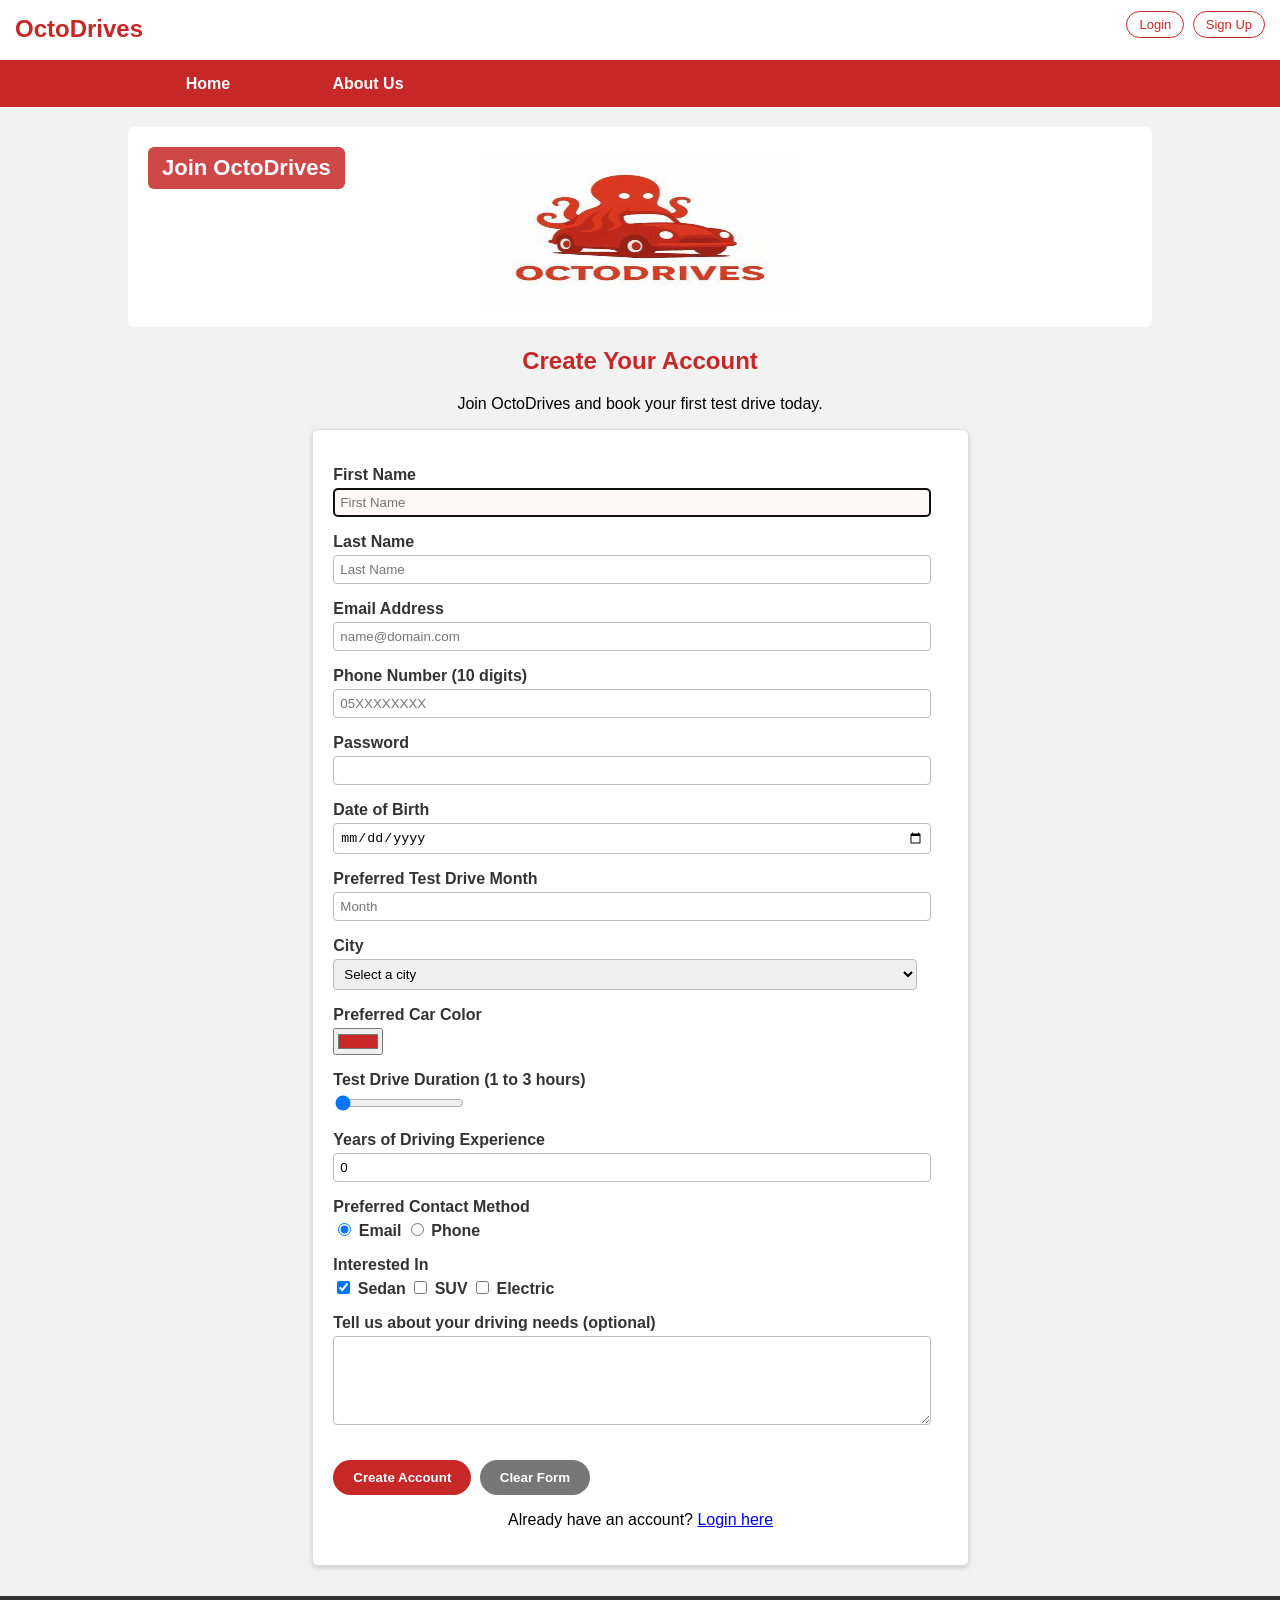
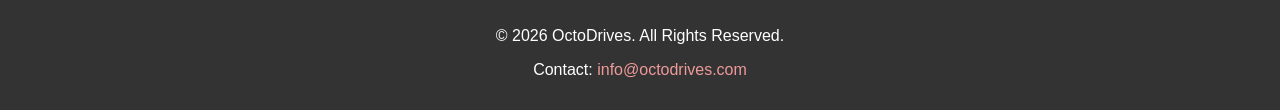
==== signup.html @ 122ed624 "Uploaded Assignment 2 content" ====
<!DOCTYPE html>
<html lang="en">
<head>
<meta charset="UTF-8">
<meta name="author" content="Osama Alswaidi, Naif Alnajar">
<title>OctoDrives - Sign Up</title>
<link rel="stylesheet" type="text/css" href="css/style.css">
</head>
<body>

<header>
    <div class="logo">OctoDrives</div>
    <div class="header-links">
        <a href="login.html">Login</a>
        <a href="signup.html">Sign Up</a>
    </div>
</header>

<nav>
    <ul>
        <li>
            <a href="index.html">Home</a>
            <ul>
                <li><a href="index.html#about">The Project</a></li>
                <li><a href="index.html#features">Features</a></li>
                <li><a href="index.html#compare">Compare</a></li>
                <li><a href="index.html#how">How It Works</a></li>
            </ul>
        </li>
        <li>
            <a href="about.html">About Us</a>
            <ul>
                <li><a href="about.html#mission">Mission</a></li>
                <li><a href="about.html#vision">Vision</a></li>
                <li><a href="about.html#team">Team</a></li>
                <li><a href="about.html#contact">Contact</a></li>
            </ul>
        </li>
    </ul>
</nav>

<div class="container">

    <div class="banner-box">
        <a href="about.html">
            <img src="images/signup-banner.jpeg" alt="OctoDrives sign up banner - go to About Us" width="900" height="200" class="banner">
            <span class="banner-text">Join OctoDrives</span>
        </a>
    </div>

    <h2 style="text-align:center;">Create Your Account</h2>
    <p style="text-align:center;">Join OctoDrives and book your first test drive today.</p>

    <form method="post" action="index.html" autocomplete="on">

        <p>
            <label for="fname">First Name</label>
            <input type="text" id="fname" name="fname" class="field" size="25" maxlength="30" placeholder="First Name" autofocus required>
        </p>
        <p>
            <label for="lname">Last Name</label>
            <input type="text" id="lname" name="lname" class="field" size="25" maxlength="30" placeholder="Last Name" required>
        </p>
        <p>
            <label for="email">Email Address</label>
            <input type="email" id="email" name="email" class="field" placeholder="name@domain.com" required>
        </p>
        <p>
            <label for="phone">Phone Number (10 digits)</label>
            <input type="tel" id="phone" name="phone" class="field" placeholder="05XXXXXXXX" pattern="[0-9]{10}" required>
        </p>
        <p>
            <label for="pwd">Password</label>
            <input type="password" id="pwd" name="pwd" class="field" required>
        </p>
        <p>
            <label for="dob">Date of Birth</label>
            <input type="date" id="dob" name="dob" class="field">
        </p>
        <p>
            <label for="driveMonth">Preferred Test Drive Month</label>
            <input type="text" id="driveMonth" name="driveMonth" class="field" list="months" placeholder="Month">
            <datalist id="months">
                <option value="January"></option>
                <option value="February"></option>
                <option value="March"></option>
                <option value="April"></option>
                <option value="May"></option>
                <option value="June"></option>
                <option value="July"></option>
                <option value="August"></option>
                <option value="September"></option>
                <option value="October"></option>
                <option value="November"></option>
                <option value="December"></option>
            </datalist>
        </p>
        <p>
            <label for="city">City</label>
            <select id="city" name="city" class="field">
                <option value="">Select a city</option>
                <option value="Jeddah">Jeddah</option>
                <option value="Riyadh">Riyadh</option>
                <option value="Dammam">Dammam</option>
                <option value="Makkah">Makkah</option>
                <option value="Madinah">Madinah</option>
            </select>
        </p>
        <p>
            <label for="carColor">Preferred Car Color</label>
            <input type="color" id="carColor" name="carColor" value="#c62828">
        </p>
        <p>
            <label for="duration">Test Drive Duration (1 to 3 hours)</label>
            <input type="range" id="duration" name="duration" min="1" max="3" value="1">
        </p>
        <p>
            <label for="experience">Years of Driving Experience</label>
            <input type="number" id="experience" name="experience" class="field" min="0" max="60" step="1" value="0">
        </p>

        <p>
            <label>Preferred Contact Method</label>
            <input type="radio" id="email-r" name="contact" value="email" checked>
            <label for="email-r" style="display:inline;">Email</label>
            <input type="radio" id="phone-r" name="contact" value="phone">
            <label for="phone-r" style="display:inline;">Phone</label>
        </p>

        <p>
            <label>Interested In</label>
            <input type="checkbox" id="sedan" name="sedan" checked>
            <label for="sedan" style="display:inline;">Sedan</label>
            <input type="checkbox" id="suv" name="suv">
            <label for="suv" style="display:inline;">SUV</label>
            <input type="checkbox" id="electric" name="electric">
            <label for="electric" style="display:inline;">Electric</label>
        </p>

        <p>
            <label for="feedback">Tell us about your driving needs (optional)</label>
            <textarea id="feedback" name="feedback" class="field" rows="5" cols="40"></textarea>
        </p>

        <p>
            <input type="submit" value="Create Account" class="btn">
            <input type="reset" value="Clear Form" class="btn gray">
        </p>

        <p style="text-align:center;">
            Already have an account? <a href="login.html">Login here</a>
        </p>
    </form>

</div>

<footer>
    <p>&copy; 2026 OctoDrives. All Rights Reserved.</p>
    <p>Contact: <a href="mailto:info@octodrives.com">info@octodrives.com</a></p>
</footer>

</body>
</html>
---- css/style.css ----
body {
    font-family: Arial, Helvetica, sans-serif;
    background-color: #f2f2f2;
    margin: 0;
}

h1, h2 { color: #c62828; }

header {
    background-color: white;
    padding: 15px;
    height: 30px;
    border-bottom: 3px solid #c62828;
}

.logo {
    color: #c62828;
    font-size: 24px;
    font-weight: bold;
    display: inline;
}

.header-links { float: right; }

.header-links a {
    color: #c62828;
    text-decoration: none;
    border: 1px solid #c62828;
    padding: 5px 12px;
    margin-left: 4px;
    border-radius: 15px;
    font-size: 13px;
}

nav {
    background-color: #c62828;
    height: 44px;
    padding-left: 10%;
}

nav ul {
    list-style: none;
    margin: 0;
    padding: 0;
}

nav ul li {
    float: left;
    position: relative;
    width: 10em;
}

nav ul li a {
    color: white;
    text-decoration: none;
    padding: 12px 20px;
    display: block;
    font-weight: bold;
    text-align: center;
}

nav ul li a:hover { background-color: #8e0000; }

nav ul li ul {
    display: none;
    position: absolute;
    width: 10em;
    background-color: white;
    z-index: 100;
}

nav ul li:hover ul { display: block; }

nav ul li ul li { border-top: 1px solid #ddd; }

nav ul li ul li a {
    color: #333;
    padding: 10px 18px;
    font-weight: normal;
    text-align: left;
}

nav ul li ul li a:hover {
    background-color: #fbe9e7;
    color: #c62828;
}

.container {
    width: 80%;
    margin-left: 10%;
    margin-top: 20px;
    margin-bottom: 20px;
}

.card {
    background-color: white;
    padding: 20px;
    border: 1px solid #ddd;
    border-radius: 6px;
    margin-bottom: 15px;
    box-shadow: 0px 2px 5px #ccc;
}

.page-links {
    background-color: #fbe9e7;
    padding: 10px 15px;
    border-left: 4px solid #c62828;
    margin-bottom: 15px;
}

.page-links a { color: #c62828; margin-right: 12px; }

.banner-box {
    position: relative;
    height: 200px;
    margin-bottom: 15px;
}

img.banner {
    position: absolute;
    top: 0px;
    left: 0px;
    width: 100%;
    height: 200px;
    border-radius: 6px;
    z-index: 1;
}

.banner-text {
    position: absolute;
    top: 20px;
    left: 20px;
    z-index: 2;
    color: white;
    font-size: 22px;
    font-weight: bold;
    text-decoration: none;
    padding: 8px 14px;
    background-color: rgba(198, 40, 40, 0.85);
    border-radius: 6px;
}

table { width: 100%; }

caption {
    font-weight: bold;
    color: #c62828;
    text-align: left;
    padding-bottom: 5px;
}

th, td {
    border: 1px solid #ccc;
    padding: 8px;
    text-align: left;
}

th { background-color: #c62828; color: white; }

.alt { background-color: #fafafa; }

tfoot td {
    background-color: #fbe9e7;
    font-weight: bold;
}

ul.feature { list-style: none; padding: 0; }

ul.feature li {
    background-color: #fafafa;
    border-left: 4px solid #c62828;
    padding: 8px 12px;
    margin-bottom: 6px;
}

form {
    background-color: white;
    padding: 20px;
    border: 1px solid #ddd;
    border-radius: 6px;
    width: 60%;
    margin-left: 18%;
    box-shadow: 0px 2px 5px #ccc;
}

label {
    display: block;
    margin-top: 10px;
    margin-bottom: 4px;
    font-weight: bold;
    color: #333;
}

.field {
    width: 95%;
    padding: 6px;
    border: 1px solid #bbb;
    border-radius: 4px;
}

.field:focus {
    background-color: #fff8f8;
    border-color: #c62828;
}

.btn {
    background-color: #c62828;
    color: white;
    border-style: none;
    padding: 10px 20px;
    border-radius: 20px;
    margin-top: 15px;
    margin-right: 4px;
    font-weight: bold;
    text-decoration: none;
}

.gray { background-color: #777; }

footer {
    background-color: #333;
    color: white;
    text-align: center;
    padding: 15px;
    margin-top: 30px;
}

footer a { color: #ef9a9a; text-decoration: none; }

@media print {
    body { background-color: white; font-family: "Times New Roman", times, serif; }
    header, nav, footer { display: none; }
}
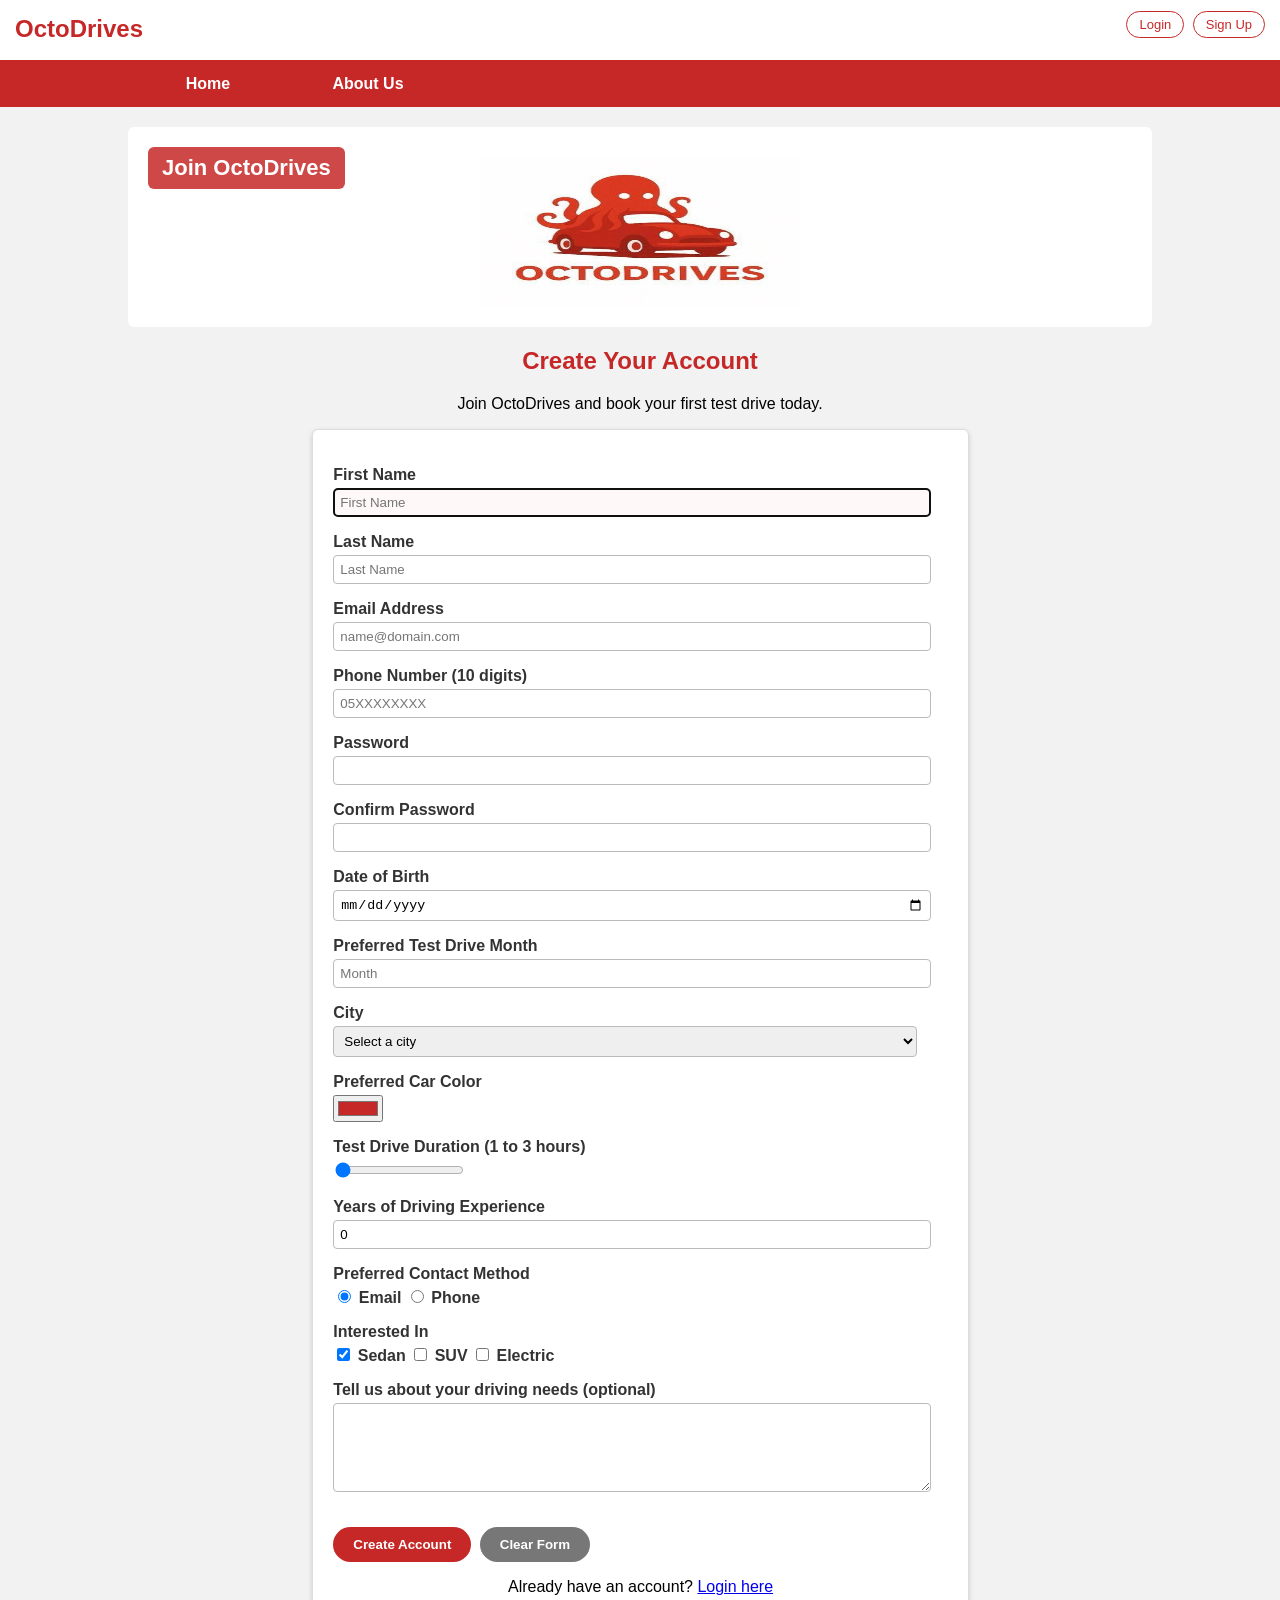
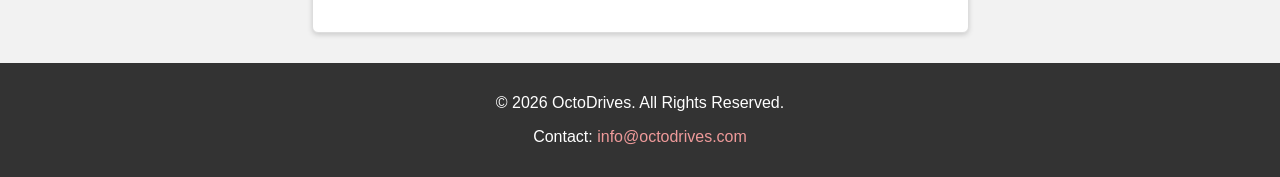
==== commit 432ff271: "Update MVC navigation and static asset paths" ====
--- a/signup.html
+++ b/signup.html
@@ -2,9 +2,10 @@
 <html lang="en">
 <head>
 <meta charset="UTF-8">
-<meta name="author" content="Osama Alswaidi, Naif Alnajar">
+<meta name="author" content="Osama Alswaidi, Naif Alnajjar">
 <title>OctoDrives - Sign Up</title>
 <link rel="stylesheet" type="text/css" href="css/style.css">
+<script src="js/script.js"></script>
 </head>
 <body>
 
@@ -51,27 +52,36 @@
     <h2 style="text-align:center;">Create Your Account</h2>
     <p style="text-align:center;">Join OctoDrives and book your first test drive today.</p>
 
-    <form method="post" action="index.html" autocomplete="on">
+    <form name="signupForm" method="post" action="index.html" autocomplete="on" onreset="formCleared()">
 
         <p>
             <label for="fname">First Name</label>
-            <input type="text" id="fname" name="fname" class="field" size="25" maxlength="30" placeholder="First Name" autofocus required>
+            <input type="text" id="fname" name="fname" class="field" size="25" maxlength="30" placeholder="First Name" autofocus onblur="checkEmpty('fname', 'fnameMsg')">
+            <span id="fnameMsg" class="error"></span>
         </p>
         <p>
             <label for="lname">Last Name</label>
-            <input type="text" id="lname" name="lname" class="field" size="25" maxlength="30" placeholder="Last Name" required>
+            <input type="text" id="lname" name="lname" class="field" size="25" maxlength="30" placeholder="Last Name" onblur="checkEmpty('lname', 'lnameMsg')">
+            <span id="lnameMsg" class="error"></span>
         </p>
         <p>
             <label for="email">Email Address</label>
-            <input type="email" id="email" name="email" class="field" placeholder="name@domain.com" required>
+            <input type="email" id="email" name="email" class="field" placeholder="name@domain.com" onblur="checkEmpty('email', 'emailMsg')">
+            <span id="emailMsg" class="error"></span>
         </p>
         <p>
             <label for="phone">Phone Number (10 digits)</label>
-            <input type="tel" id="phone" name="phone" class="field" placeholder="05XXXXXXXX" pattern="[0-9]{10}" required>
+            <input type="tel" id="phone" name="phone" class="field" placeholder="05XXXXXXXX" pattern="[0-9]{10}" onfocus="showPhoneHelp()" onblur="hidePhoneHelp()">
+            <span id="phoneHelp" style="color:#c62828; font-size:13px;"></span>
         </p>
         <p>
             <label for="pwd">Password</label>
-            <input type="password" id="pwd" name="pwd" class="field" required>
+            <input type="password" id="pwd" name="pwd" class="field">
+        </p>
+        <p>
+            <label for="pwd2">Confirm Password</label>
+            <input type="password" id="pwd2" name="pwd2" class="field" onblur="checkPasswords()">
+            <span id="pwd2Msg" class="error"></span>
         </p>
         <p>
             <label for="dob">Date of Birth</label>
@@ -143,7 +153,7 @@
         </p>
 
         <p>
-            <input type="submit" value="Create Account" class="btn">
+            <input type="button" value="Create Account" class="btn" onclick="validateSignup()">
             <input type="reset" value="Clear Form" class="btn gray">
         </p>
 
@@ -160,4 +170,4 @@
 </footer>
 
 </body>
-</html>+</html>
